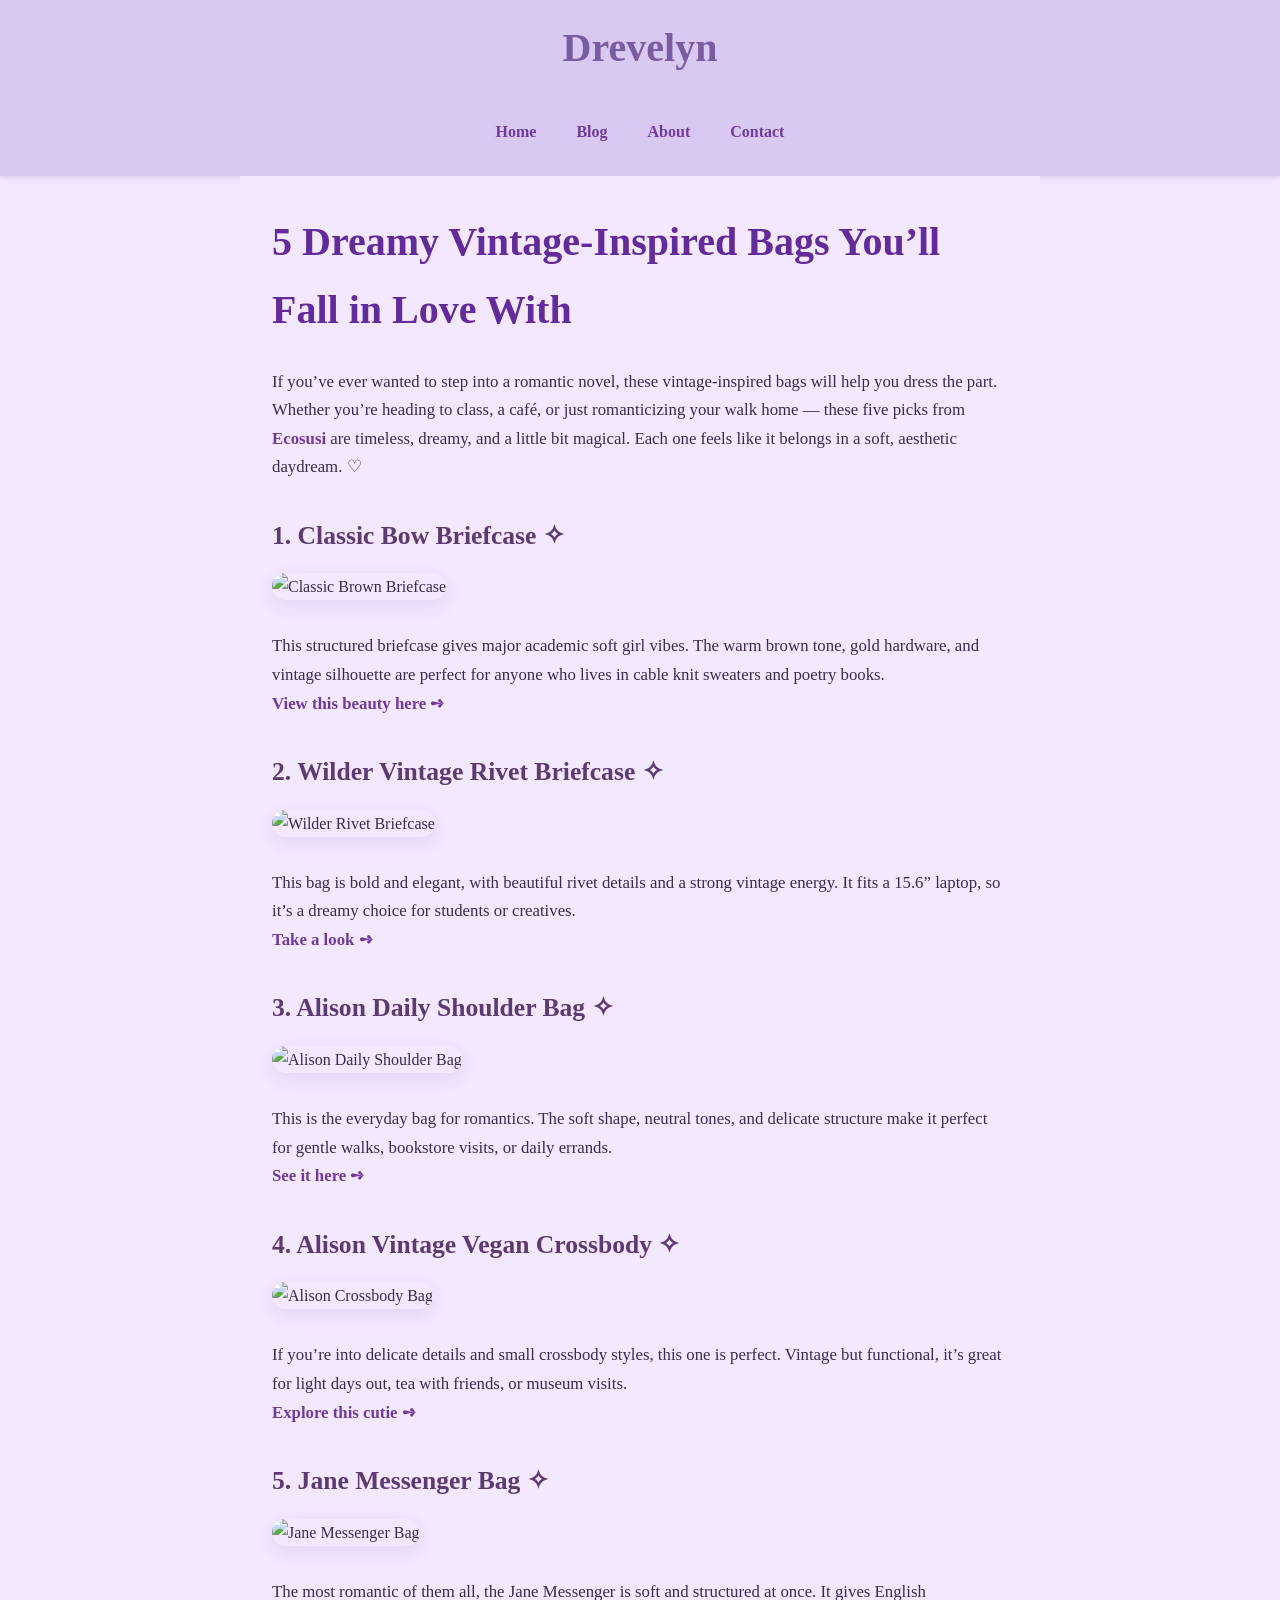
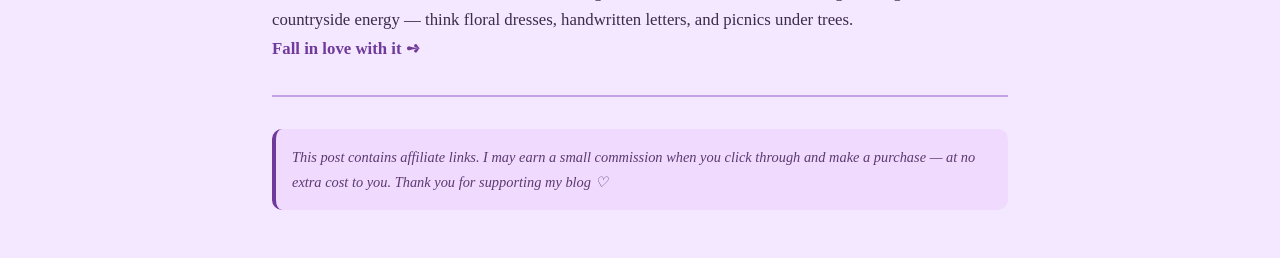
==== index.html @ 8c281086 "Update and rename ecosusiBags.html to index.html" ====
<!DOCTYPE html>
<html lang="en">
<head>
  <meta charset="UTF-8" />
  <meta name="viewport" content="width=device-width, initial-scale=1.0" />
  <title>5 Dreamy Vintage-Inspired Bags</title>
  <link rel="stylesheet" href="ecosusiBags.css" />
</head>
<body>
<header>
    <h1>Drevelyn</h1>
    <nav>
      <a href="./index.html">Home</a>
      <a href="./blog.html">Blog</a>
      <a href="#">About</a>
      <a href="#">Contact</a>
    </nav>
  </header>
  <article>
    <h1>5 Dreamy Vintage-Inspired Bags You’ll Fall in Love With</h1>

    <p>If you’ve ever wanted to step into a romantic novel, these vintage-inspired bags will help you dress the part. Whether you’re heading to class, a café, or just romanticizing your walk home — these five picks from <strong>Ecosusi</strong> are timeless, dreamy, and a little bit magical. Each one feels like it belongs in a soft, aesthetic daydream. ♡</p>

    <h2>1. Classic Bow Briefcase ✧</h2>
    <img src="https://www.ecosusi.com/cdn/shop/files/ES1101967AN057_01.webp?v=1747902753&width=800" alt="Classic Brown Briefcase" />
    <p>This structured briefcase gives major academic soft girl vibes. The warm brown tone, gold hardware, and vintage silhouette are perfect for anyone who lives in cable knit sweaters and poetry books. <br>
    <a href="https://tidd.ly/44TPzX1" target="_blank">View this beauty here ➺</a></p>

    <h2>2. Wilder Vintage Rivet Briefcase ✧</h2>
    <img src="https://www.ecosusi.com/cdn/shop/files/ES1102001AN058_01.webp?v=1747985165&width=800" alt="Wilder Rivet Briefcase" />
    <p>This bag is bold and elegant, with beautiful rivet details and a strong vintage energy. It fits a 15.6” laptop, so it’s a dreamy choice for students or creatives. <br>
    <a href="https://tidd.ly/3ZzylKR" target="_blank">Take a look ➺</a></p>

    <h2>3. Alison Daily Shoulder Bag ✧</h2>
    <img src="https://www.ecosusi.com/cdn/shop/files/ES1201003AN001-01.jpg?v=1742526668&width=600" alt="Alison Daily Shoulder Bag" />
    <p>This is the everyday bag for romantics. The soft shape, neutral tones, and delicate structure make it perfect for gentle walks, bookstore visits, or daily errands. <br>
    <a href="https://tidd.ly/4jqDQTp" target="_blank">See it here ➺</a></p>

    <h2>4. Alison Vintage Vegan Crossbody ✧</h2>
    <img src="https://www.ecosusi.com/cdn/shop/files/ES1204002AN058-01.jpg?v=1741080087&width=600" alt="Alison Crossbody Bag" />
    <p>If you’re into delicate details and small crossbody styles, this one is perfect. Vintage but functional, it’s great for light days out, tea with friends, or museum visits. <br>
    <a href="https://tidd.ly/4kd1pQA" target="_blank">Explore this cutie ➺</a></p>

    <h2>5. Jane Messenger Bag ✧</h2>
    <img src="https://www.ecosusi.com/cdn/shop/files/ES1502002AN1.jpg?v=1736417318&width=600" alt="Jane Messenger Bag" />
    <p>The most romantic of them all, the Jane Messenger is soft and structured at once. It gives English countryside energy — think floral dresses, handwritten letters, and picnics under trees. <br>
    <a href="https://tidd.ly/43f302n" target="_blank">Fall in love with it ➺</a></p>

    <hr />

   <p class="disclaimer">This post contains affiliate links. I may earn a small commission when you click through and make a purchase — at no extra cost to you. Thank you for supporting my blog ♡</p>
</article>
<script src="./ecosusiBags.js"></script>

</body>
</html>
---- ecosusiBags.css ----
* {
  margin: 0;
  padding: 0;
  box-sizing: border-box;
}

body {
    font-family: 'Georgia', serif;
    background: #f3e8ff;
    color: #5e4b8b;
    line-height: 1.6;
  }

article {
  background-color: #f3e8ff;
  font-family: 'Georgia', serif;
  color: #3d2a4d;
  line-height: 1.7;
  padding: 2rem;
  max-width: 800px;
  margin: 0 auto;
}

 header {
    background: #d9c9f2;
    padding: 1rem 2rem;
    text-align: center;
    box-shadow: 0 2px 6px rgba(0,0,0,0.1);
  }
  
  header h1 {
    font-family: 'Lucida Handwriting', cursive;
    font-size: 2.5rem;
    color: #7a5ca0;
  }
  
  nav {
    display: flex;
    justify-content: center;
    gap: 40px;
    padding: 15px;
    background:  #d9c9f2;
    font-weight: bold;
    z-index: 1;
    position: relative;
  }
  
  nav a {
    color: #703a9b;
    text-decoration: none;
    font-size: 1rem;
    position: relative;
  }
  
  nav a::after {
    content: "";
    display: block;
    width: 0%;
    height: 2px;
    background: #b470f0;
    transition: 0.3s ease;
    position: absolute;
    bottom: -4px;
    left: 0;
  }
  
  nav a:hover::after {
    width: 100%;
  }

/* Headers */
h1 {
  font-size: 2.5rem;
  margin-bottom: 1.5rem;
  color: #632a99;
}

h2 {
  font-size: 1.6rem;
  margin-top: 2rem;
  color: #5d3a6f;
}

/* Paragraphs */
p {
  margin: 1rem 0;
  font-size: 1.05rem;
}

strong {
  color: #703a9b;
}

/* Images */
img {
  width: 100%;
  max-width: 600px;
  height: auto;
  border-radius: 14px;
  margin: 1rem 0;
  box-shadow: 0 6px 18px rgba(99, 42, 153, 0.1);
}

/* Links */
a {
  color: #703a9b;
  text-decoration: none;
  font-weight: bold;
}

a:hover {
  color: #b470f0;
  text-decoration: underline;
}

/* Horizontal Rule */
hr {
  margin: 2rem 0;
  border: none;
  height: 2px;
  background-color: #c3a1e6;
}

/* Disclaimer */
.disclaimer {
  font-style: italic;
  font-size: 0.9rem;
  background-color: #f0dbff;
  border-left: 4px solid #703a9b;
  padding: 1rem;
  border-radius: 10px;
  color: #5b3a70;
}
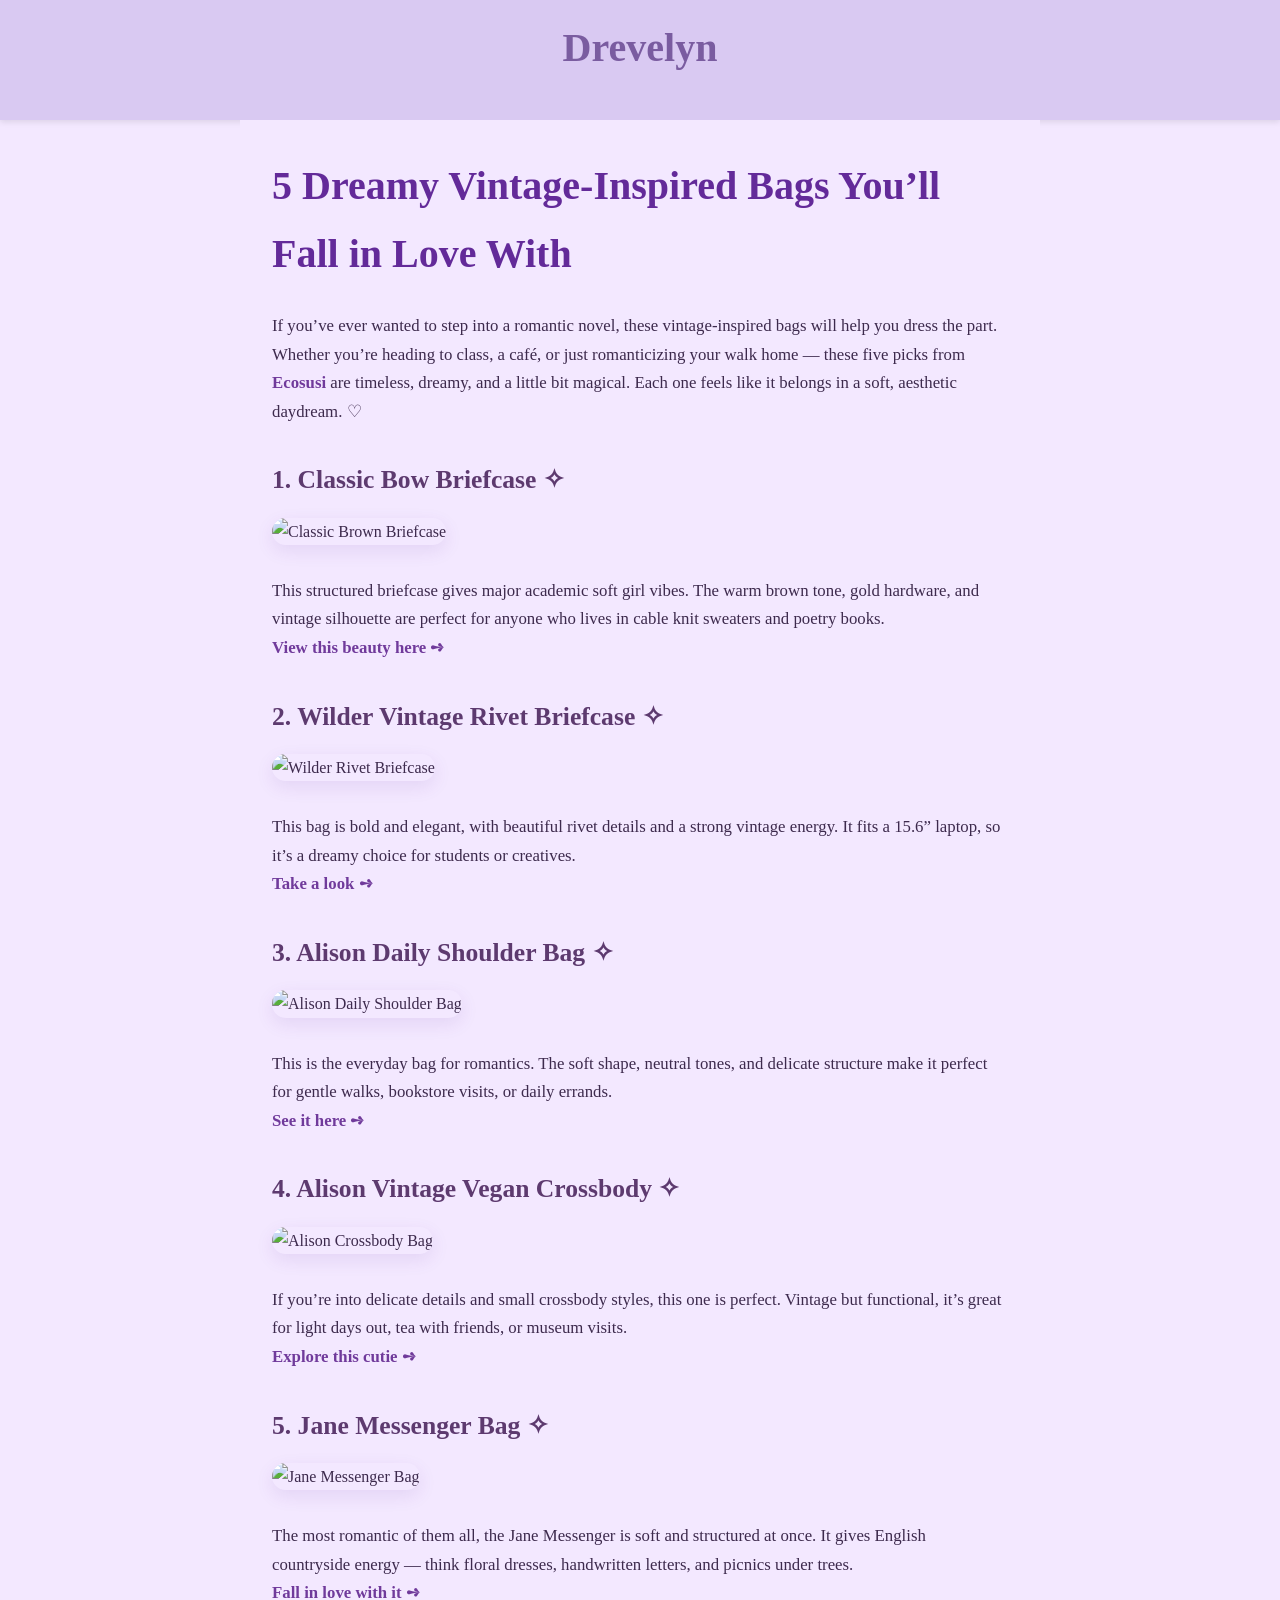
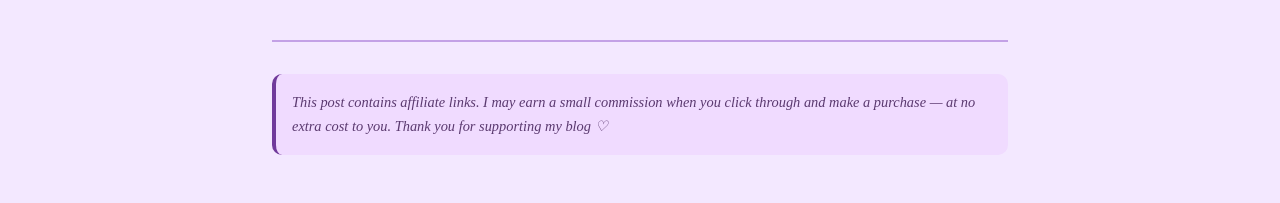
==== commit 3dcd2506: "Update index.html" ====
--- a/index.html
+++ b/index.html
@@ -4,17 +4,11 @@
   <meta charset="UTF-8" />
   <meta name="viewport" content="width=device-width, initial-scale=1.0" />
   <title>5 Dreamy Vintage-Inspired Bags</title>
-  <link rel="stylesheet" href="ecosusiBags.css" />
+  <link rel="stylesheet" href="style.css" />
 </head>
 <body>
 <header>
     <h1>Drevelyn</h1>
-    <nav>
-      <a href="./index.html">Home</a>
-      <a href="./blog.html">Blog</a>
-      <a href="#">About</a>
-      <a href="#">Contact</a>
-    </nav>
   </header>
   <article>
     <h1>5 Dreamy Vintage-Inspired Bags You’ll Fall in Love With</h1>
@@ -50,7 +44,7 @@
 
    <p class="disclaimer">This post contains affiliate links. I may earn a small commission when you click through and make a purchase — at no extra cost to you. Thank you for supporting my blog ♡</p>
 </article>
-<script src="./ecosusiBags.js"></script>
+<script src="script.js"></script>
 
 </body>
 </html>
--- a/style.css
+++ b/style.css
@@ -0,0 +1,134 @@
+* {
+  margin: 0;
+  padding: 0;
+  box-sizing: border-box;
+}
+
+body {
+    font-family: 'Georgia', serif;
+    background: #f3e8ff;
+    color: #5e4b8b;
+    line-height: 1.6;
+  }
+
+article {
+  background-color: #f3e8ff;
+  font-family: 'Georgia', serif;
+  color: #3d2a4d;
+  line-height: 1.7;
+  padding: 2rem;
+  max-width: 800px;
+  margin: 0 auto;
+}
+
+ header {
+    background: #d9c9f2;
+    padding: 1rem 2rem;
+    text-align: center;
+    box-shadow: 0 2px 6px rgba(0,0,0,0.1);
+  }
+  
+  header h1 {
+    font-family: 'Lucida Handwriting', cursive;
+    font-size: 2.5rem;
+    color: #7a5ca0;
+  }
+  
+  nav {
+    display: flex;
+    justify-content: center;
+    gap: 40px;
+    padding: 15px;
+    background:  #d9c9f2;
+    font-weight: bold;
+    z-index: 1;
+    position: relative;
+  }
+  
+  nav a {
+    color: #703a9b;
+    text-decoration: none;
+    font-size: 1rem;
+    position: relative;
+  }
+  
+  nav a::after {
+    content: "";
+    display: block;
+    width: 0%;
+    height: 2px;
+    background: #b470f0;
+    transition: 0.3s ease;
+    position: absolute;
+    bottom: -4px;
+    left: 0;
+  }
+  
+  nav a:hover::after {
+    width: 100%;
+  }
+
+/* Headers */
+h1 {
+  font-size: 2.5rem;
+  margin-bottom: 1.5rem;
+  color: #632a99;
+}
+
+h2 {
+  font-size: 1.6rem;
+  margin-top: 2rem;
+  color: #5d3a6f;
+}
+
+/* Paragraphs */
+p {
+  margin: 1rem 0;
+  font-size: 1.05rem;
+}
+
+strong {
+  color: #703a9b;
+}
+
+/* Images */
+img {
+  width: 100%;
+  max-width: 600px;
+  height: auto;
+  border-radius: 14px;
+  margin: 1rem 0;
+  box-shadow: 0 6px 18px rgba(99, 42, 153, 0.1);
+}
+
+/* Links */
+a {
+  color: #703a9b;
+  text-decoration: none;
+  font-weight: bold;
+}
+
+a:hover {
+  color: #b470f0;
+  text-decoration: underline;
+}
+
+/* Horizontal Rule */
+hr {
+  margin: 2rem 0;
+  border: none;
+  height: 2px;
+  background-color: #c3a1e6;
+}
+
+/* Disclaimer */
+.disclaimer {
+  font-style: italic;
+  font-size: 0.9rem;
+  background-color: #f0dbff;
+  border-left: 4px solid #703a9b;
+  padding: 1rem;
+  border-radius: 10px;
+  color: #5b3a70;
+}
+
